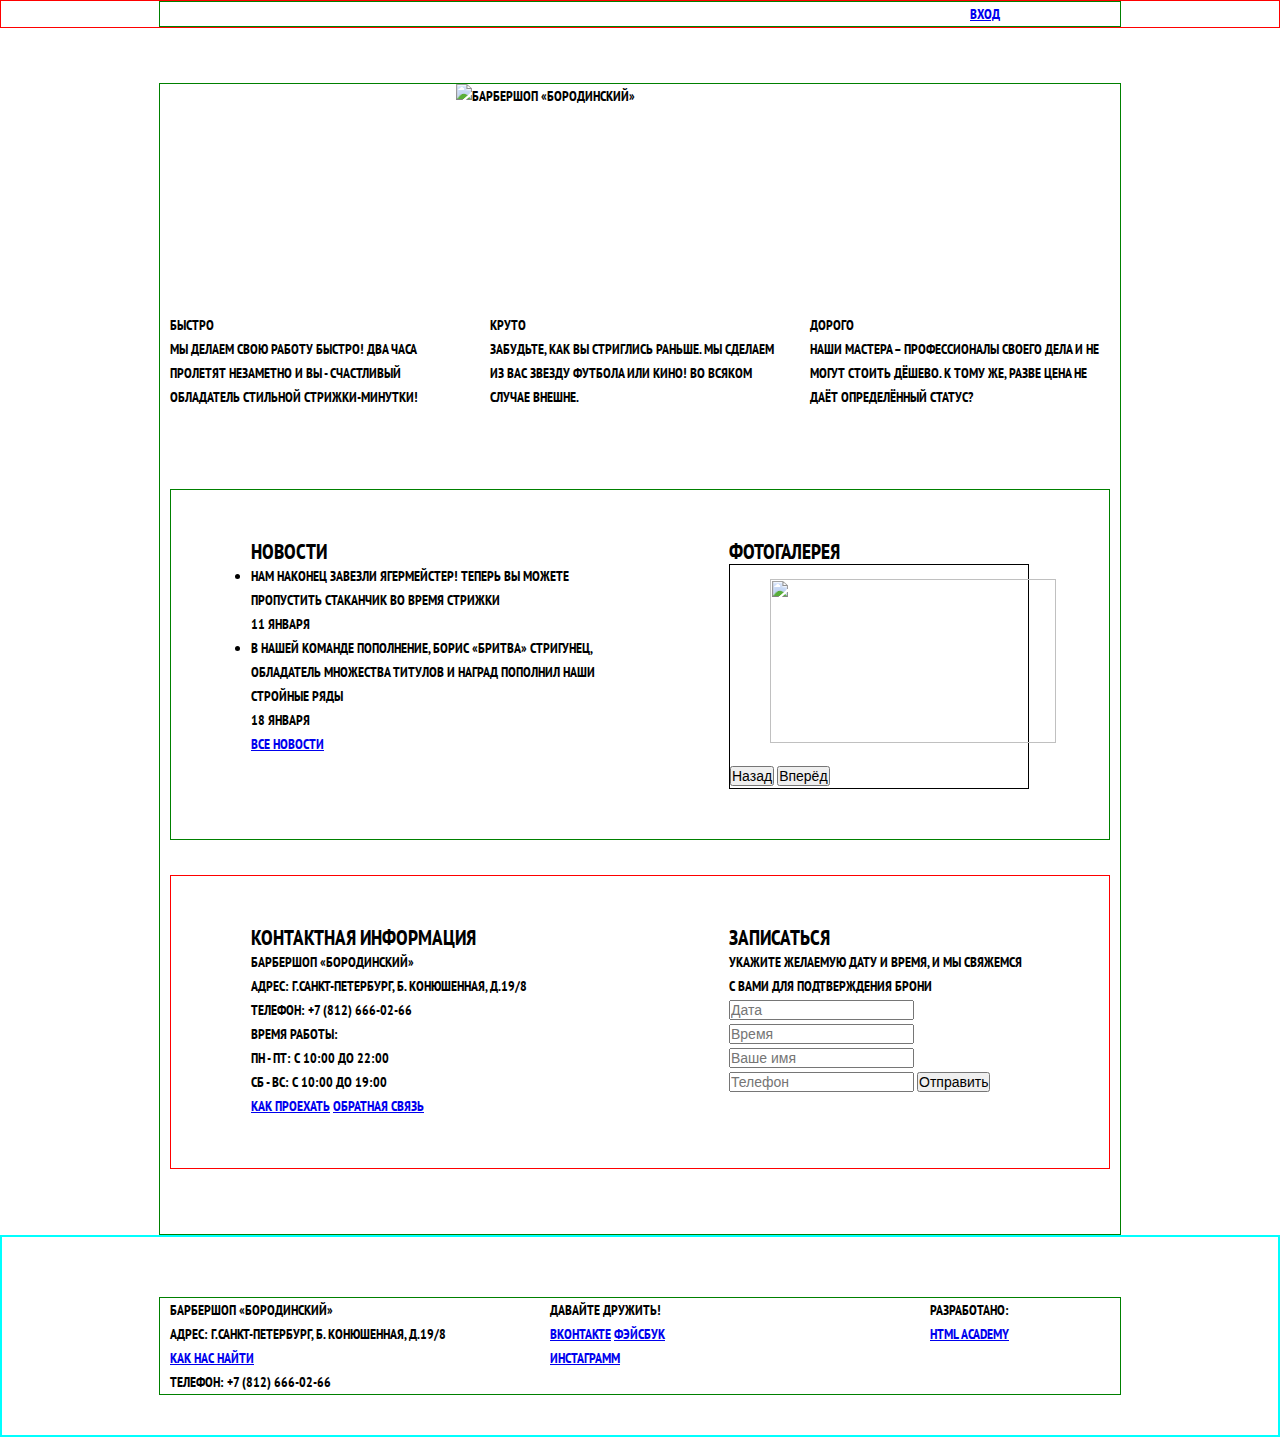
==== index.html @ 5401aee5 "Commit rename" ====
<!DOCTYPE html>
<html lang="ru">
<head>
	<meta charset="UTF-8">
	<title>Барбершоп «Бородинский»</title>
	<link rel="stylesheet" href="styles/normalize.css">
	<link rel="stylesheet" href="styles/style.css">
	<link href="https://fonts.googleapis.com/css?family=PT+Sans+Narrow:400,700&amp;subset=cyrillic" rel="stylesheet">
</head>
<body>
	<header class="main_header">
		<div class="container clearfix">
			<nav class="main_navigation">
				<!--#include virtual="includes/inc_01.html"-->
			</nav>
			<div class="user_block">
				<a href="#" class="login">Вход</a>
			</div>
		</div>
	</header>
	<main class="container">
		<div class="index_logo">
			<img src="img/index-logo.png" width="368" height="204" 
				alt="Барбершоп «Бородинский»">
		</div>
		<section class="features clearfix">
			<div class="features_item">
				<b class="features_name">Быстро</b>
				<p>Мы делаем свою работу быстро! Два часа пролетят незаметно и вы - счастливый обладатель стильной стрижки-минутки!</p>
			</div>
			<div class="features_item">
				<b class="features_name">Круто</b>
				<p>Забудьте, как вы стриглись раньше. Мы сделаем из вас звезду футбола или кино! Во всяком случае внешне.</p>
			</div>
			<div class="features_item">
				<b class="features_name">Дорого</b>
				<p>Наши мастера &#x0096; профессионалы своего дела и не могут стоить дёшево. К тому же, разве цена не даёт определённый статус?</p>
			</div>
		</section>
		<div class="index_content clearfix">
			<div class="index_content_left">
				<h2 class="index_content_title">Новости</h2>
				<ul class="news-preview">
					<li>
						<p>Нам наконец завезли Ягермейстер! Теперь вы можете пропустить стаканчик во время стрижки</p>
						<time datetime="2018-01-11">11 января</time>
					</li>
					<li>
						<p>В нашей команде пополнение, Борис «Бритва» Стригунец, обладатель множества титулов и наград пополнил наши стройные ряды</p>
						<time datetime="2018-01-18">18 января</time>
					</li>
				</ul>
				<a class="btn" href="#">Все новости</a>
			</div>
			<div class="index_content_right">
				<h2 class="index_content_title">Фотогалерея</h2>
				<div class="gallery">
					<figure class="gallery_content" >
						<img src="img/gallery01.jpg" width="286" height="164" alt="">
					</figure>
					<button class="btn gallery_prev">Назад</button>
					<button class="btn gallery_next">Вперёд</button>
				</div>
			</div>
		</div>
		<div class="index_content clearfix">
			<div class="index_content_left">
				<h2 class="index_content_title">Контактная информация</h2>
				<p>
					Барбершоп «Бородинский»<br>
					Адрес: г.Санкт-Петербург, Б. Конюшенная, д.19/8<br>
					Телефон: +7 (812) 666-02-66
				</p>
				<p>
					Время работы:<br>
					пн - пт: с 10:00 до 22:00<br>
					сб - вс: с 10:00 до 19:00
				</p>
				<a href="#" class="btn">Как проехать</a>		
				<a href="#" class="btn">Обратная связь</a>		
			</div>
			<div class="index_content_right">
				<h2 class="index_content_title">Записаться</h2>
				<p>Укажите желаемую дату и время, и мы свяжемся с вами для подтверждения брони</p>
				<form action="https://echo.htmlacademy.ru" method="POST" class="appointment_form">
					<input type="text" name="date" value="" placeholder="Дата">
					<input type="text" name="time" value="" placeholder="Время">
					<input type="text" name="name" value="" placeholder="Ваше имя">
					<input type="tel" name="phone" value="" placeholder="Телефон">
					<button class="btn" type="submit">Отправить</button>
				</form>
			</div>
		</div>
	</main>
	<footer class="main_footer">
		<div class="container clearfix">
			<section class="footer_contacts">
				Барбершоп «Бородинский»<br>
				Адрес: г.Санкт-Петербург, Б. Конюшенная, д.19/8<br>
				<a href="#">Как нас найти</a><br>
				Телефон: +7 (812) 666-02-66
			</section>
			<section class="footer_social">
				<p>Давайте дружить!</p>
				<a class="social_btn social_btn_vk" href="#">Вконтакте</a>
				<a class="social_btn social_btn_fb" href="#">Фэйсбук</a>
				<a class="social_btn social_btn_inst" href="#">Инстаграмм</a>
			</section>
			<section class="footer_copyright">
				<p>Разработано:</p>
				<a href="https://htmlacademy.ru" class="btn">HTML Academy</a>
			</section>
		</div>
	</footer>
</body>
</html>
---- styles/style.css ----
html, body{
	min-width: 960px;

	font-weight: 700;
	font-size: 14px;
	line-height: 24px;
	font-family: "PT Sans Narrow", "Arial", sans-serif;
	text-transform: uppercase;
}

*{
	margin: 0;
	padding: 0;
}


/*Специальные классы*/
.container{		border: 1px solid green;
	width: 940px;
	margin: 0 auto;
	padding: 0 10px; 
}
.container_mini{
	width: 188px;
	padding: 0 15px; 
}
.clearfix::after{
	content: "";
	clear: both;
	display: table;
}

/*Обычные классы*/


.main_header{
	margin-bottom: 55px; border: 1px solid red;
}
.main_navigation{
	float: left;
	width: 780px;
}
.user_block{
	float: right;
	width: 140px;
}
.index_logo{
	height: 204px;
	width: 368px;
	margin-left: auto;
	margin-right: auto;
	margin-bottom: 25px;
}


.features{
	margin-bottom: 80px; 
}
.features_item{
	float: left;
	width: 300px;
	margin-right: 20px;
}
.features_item:last-child{
	margin-right: 0px;
}



.index_content{
	padding: 50px 80px;
	margin-bottom: 35px; border: 1px solid green;
}
.index_content:last-child{border: 1px solid red;
	
	margin-bottom: 65px;
}
.index_content_left{
	width: 380px;
	float: left;
}
.index_content_right{
	width: 300px;
	float: right;
}
.gallery{
	border:1px solid;
}




.item_content{
	padding-bottom: 50px; border: 1px solid gold;
}
.page{
	margin-bottom: 60px; border: 1px solid green;
}
.item_content_left{
	float: left; 
	width: 460px;
}
.item_content_left .big_image{
	float: left;
	width: 100%;
	height: 500px;
	margin-bottom: 20px; 
}
.item_content_left .small_image{
	float: left;
	width: 140px;
	height: 150px;
	margin-right: 20px; 
}
.item_content_left .small_image:last-child{
	float: right;
	width: 134px;
	height: 150px;
	margin-right: 0px; 
}
.item_content_right{
	float: right; 
	width: 460px;
	padding-top: 25px;
}
.description span:first-child{
	float:left;
}
.description span{
	float:right;
}
.description p{
	clear:both;
	padding: 40px 0;
}
.price_product{
	margin-bottom: 65px;
}
.set ul{
	margin-top: 35px;
}



.price_content{
	padding-bottom: 80px; 
}

.price_content_left{
	float: left;
	width: 380px;
}

.price_content_right{
	float: right;
	width: 460px; 
}
.price_content>strong{
	display: block;
	
}
.price_content h3{
	margin: 70px 0 40px;
}
.price_content table{
	margin-bottom: 125px;
}


.shop_content_left{ 
	float: left;
	width: 220px;
}
.shop_content_left fieldset{
	margin-bottom: 50px;
}
.shop_content_left fieldset legend{
	margin-bottom: 32px;
}
.shop_content_right{
	float: right;
	width: 700px;
}
.shop_content_right article{
	float: left;
	/*box-sizing: border-box;*/
	width: 220px;
	height: 285px;
	margin-right: 20px;
	margin-bottom: 20px;
}
.shop_content_right article h1{
	margin: 15px 0;
}
.shop_content_right article:nth-child(3n){
	margin-right: 0px;
	width: 220px;
}
.pagin{
	float: left;
	margin-top: 25px;
}









.main_footer{
	padding: 60px 0 40px 0; border: 2px solid cyan;
}
.footer_contacts{
	float:left;
	width: 320px; 
	margin-right: 60px;
}
.footer_social{
	float: left; 
	width: 180px;
}
.footer_copyright{
	float: right;
	width: 180px; 
}
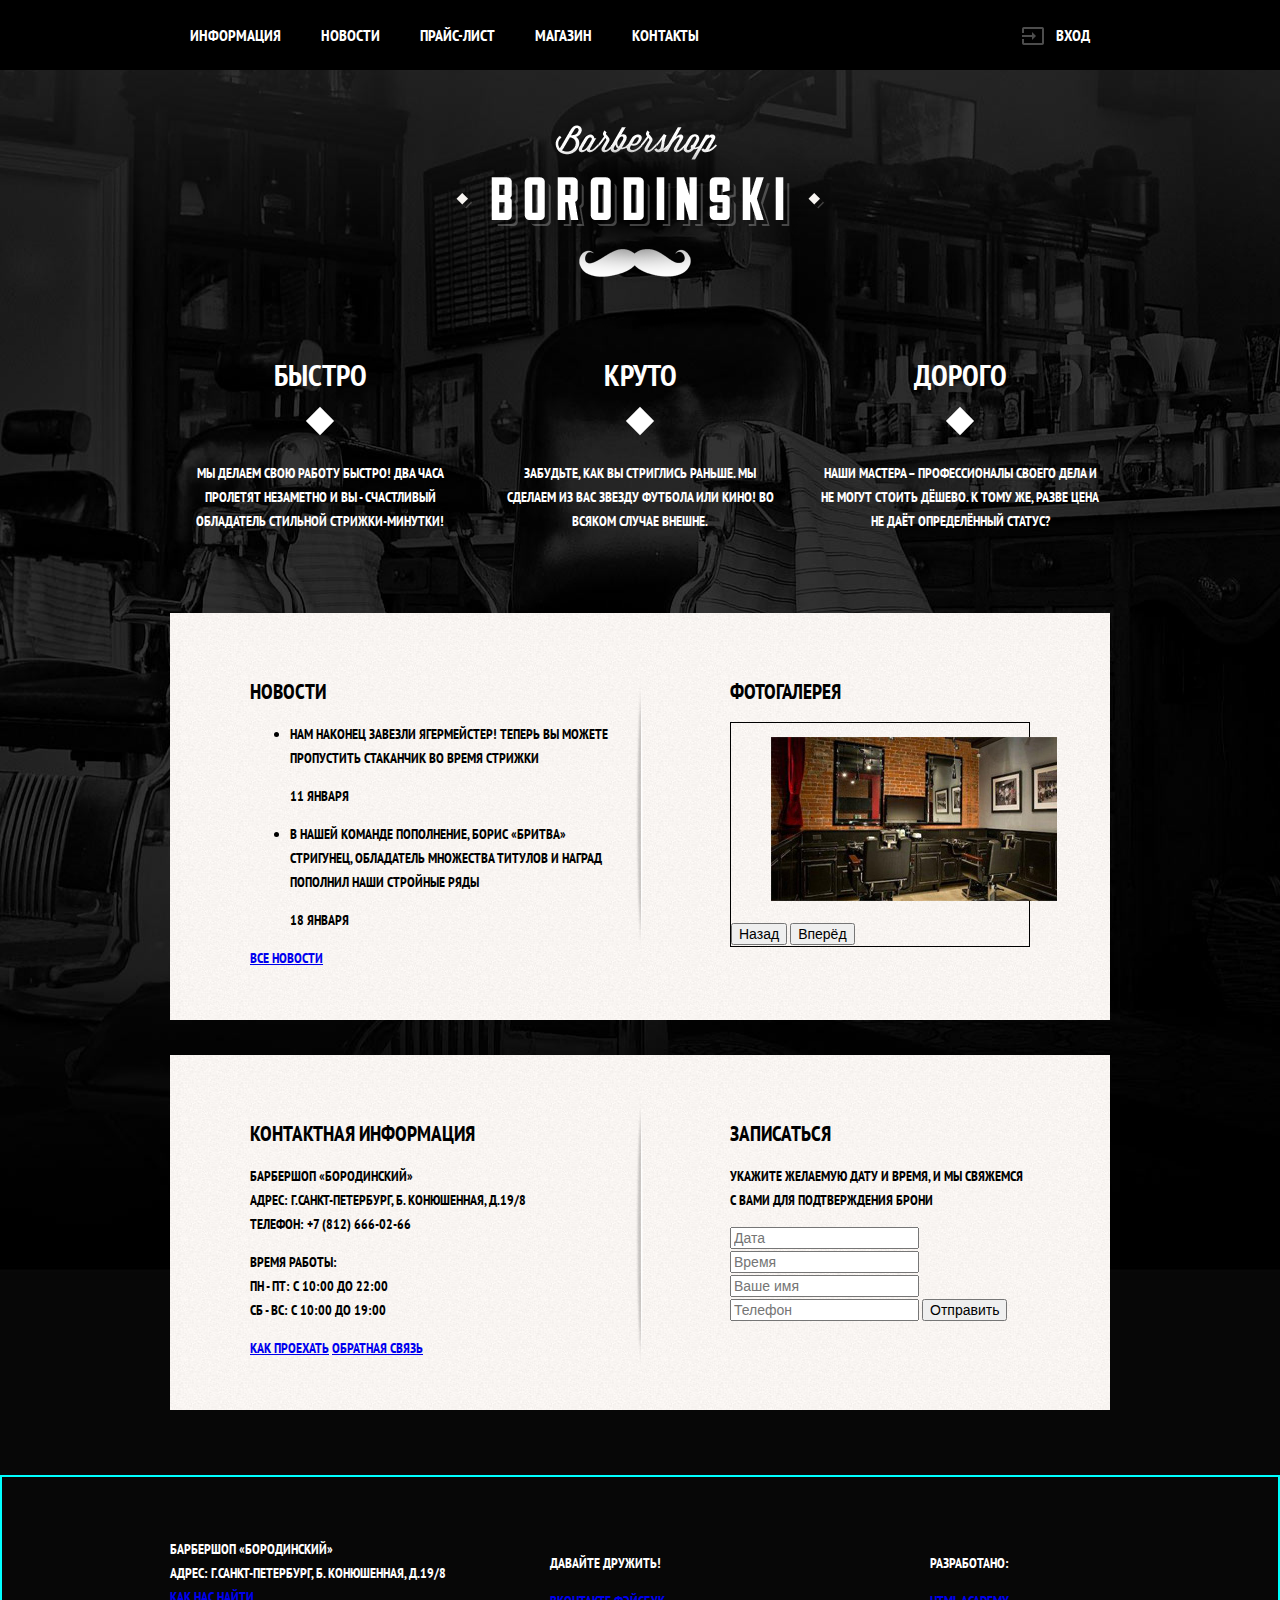
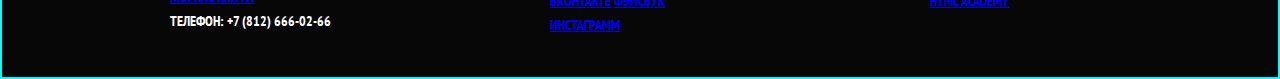
==== commit 8e25051f: "Update11012018" ====
--- a/index.html
+++ b/index.html
@@ -11,7 +11,23 @@
 	<header class="main_header">
 		<div class="container clearfix">
 			<nav class="main_navigation">
-				<!--#include virtual="includes/inc_01.html"-->
+				<ul>
+					<li>
+						<a href="info.html">Информация</a>
+					</li>
+					<li>
+						<a href="news.html">Новости</a>
+					</li>
+					<li>
+						<a href="price.html">Прайс-лист</a>
+					</li>
+					<li>
+						<a href="shop.html">Магазин</a>
+					</li>
+					<li>
+						<a href="#">Контакты</a>
+					</li>
+				</ul>
 			</nav>
 			<div class="user_block">
 				<a href="#" class="login">Вход</a>
--- a/styles/style.css
+++ b/styles/style.css
@@ -6,16 +6,14 @@
 	line-height: 24px;
 	font-family: "PT Sans Narrow", "Arial", sans-serif;
 	text-transform: uppercase;
-}
-
-*{
-	margin: 0;
-	padding: 0;
+	color: #ffffff;
+
+	background: #000000 url("../img/bg-index.jpg") no-repeat center top;
 }
 
 
 /*Специальные классы*/
-.container{		border: 1px solid green;
+.container{			/*border: 1px solid green;*/
 	width: 940px;
 	margin: 0 auto;
 	padding: 0 10px; 
@@ -34,16 +32,74 @@
 
 
 .main_header{
-	margin-bottom: 55px; border: 1px solid red;
-}
+	margin-bottom: 55px;
+	color: #ffffff;
+	background: #000000;
+}
+
 .main_navigation{
 	float: left;
 	width: 780px;
 }
+.main_navigation a{
+	color: #ffffff;
+	text-decoration: none;
+	display: block;
+	padding: 25px 20px;
+}
+.main_navigation a:hover{
+	background-color: #232323;
+}
+.main_navigation ul{
+	margin: 0px;
+	padding: 0px;
+	list-style: none;
+	font-size: 0px;
+}
+.main_navigation li{
+	display: inline-block;
+	vertical-align: top;
+	font-size: 16px;
+	line-height: 20px;
+}
+
 .user_block{
 	float: right;
-	width: 140px;
-}
+	max-width: 140px;
+}
+.login{
+	position: relative;
+	display: inline-block;
+	vertical-align: top;
+	padding: 25px 20px 25px 50px; 
+
+	font-size: 16px;
+	line-height: 20px;
+	color: #ffffff;
+	text-decoration: none;
+}
+.login:hover{
+	background-color: #232323;
+}
+.login:hover::before{
+	opacity: 1;
+}
+.login::before{
+	content: "";
+
+	width: 25px;
+	height: 20px;
+
+	position: absolute;
+	top: 26px;
+	left: 15px;
+
+	background:  url("../img/sprite.png") no-repeat;
+	background-position: -48px -10px;
+	opacity: 0.3;
+}
+
+
 .index_logo{
 	height: 204px;
 	width: 368px;
@@ -51,6 +107,10 @@
 	margin-right: auto;
 	margin-bottom: 25px;
 }
+.index_logo img{
+	height: 204px;
+	width: 368px;
+}
 
 
 .features{
@@ -60,18 +120,50 @@
 	float: left;
 	width: 300px;
 	margin-right: 20px;
+	text-align: center;
 }
 .features_item:last-child{
 	margin-right: 0px;
 }
-
+.features_name{
+	position: relative;
+
+	display: block;
+	margin-bottom: 30px;
+	padding-bottom: 35px;
+
+	font-size: 30px;
+	line-height: 42px;
+}
+.features_name::after{
+	content: "";
+	position: absolute;
+	bottom: 0;
+	left: 50%;
+	display: block;
+	width: 20px;
+	height: 20px;
+	margin-left: -10px;
+
+	background: #ffffff;
+	transform: rotate(45deg);
+}
+.features_item p{
+	margin: 10px;
+	margin-bottom: 0;
+}
 
 
 .index_content{
+	margin-bottom: 35px; 
 	padding: 50px 80px;
-	margin-bottom: 35px; border: 1px solid green;
-}
-.index_content:last-child{border: 1px solid red;
+
+	color: #000000;
+	background: url(../img/index-content-shadow.png) center no-repeat,
+	#f8f5f2 url("../img/pattern-white.jpg");
+	
+}
+.index_content:last-child{
 	
 	margin-bottom: 65px;
 }
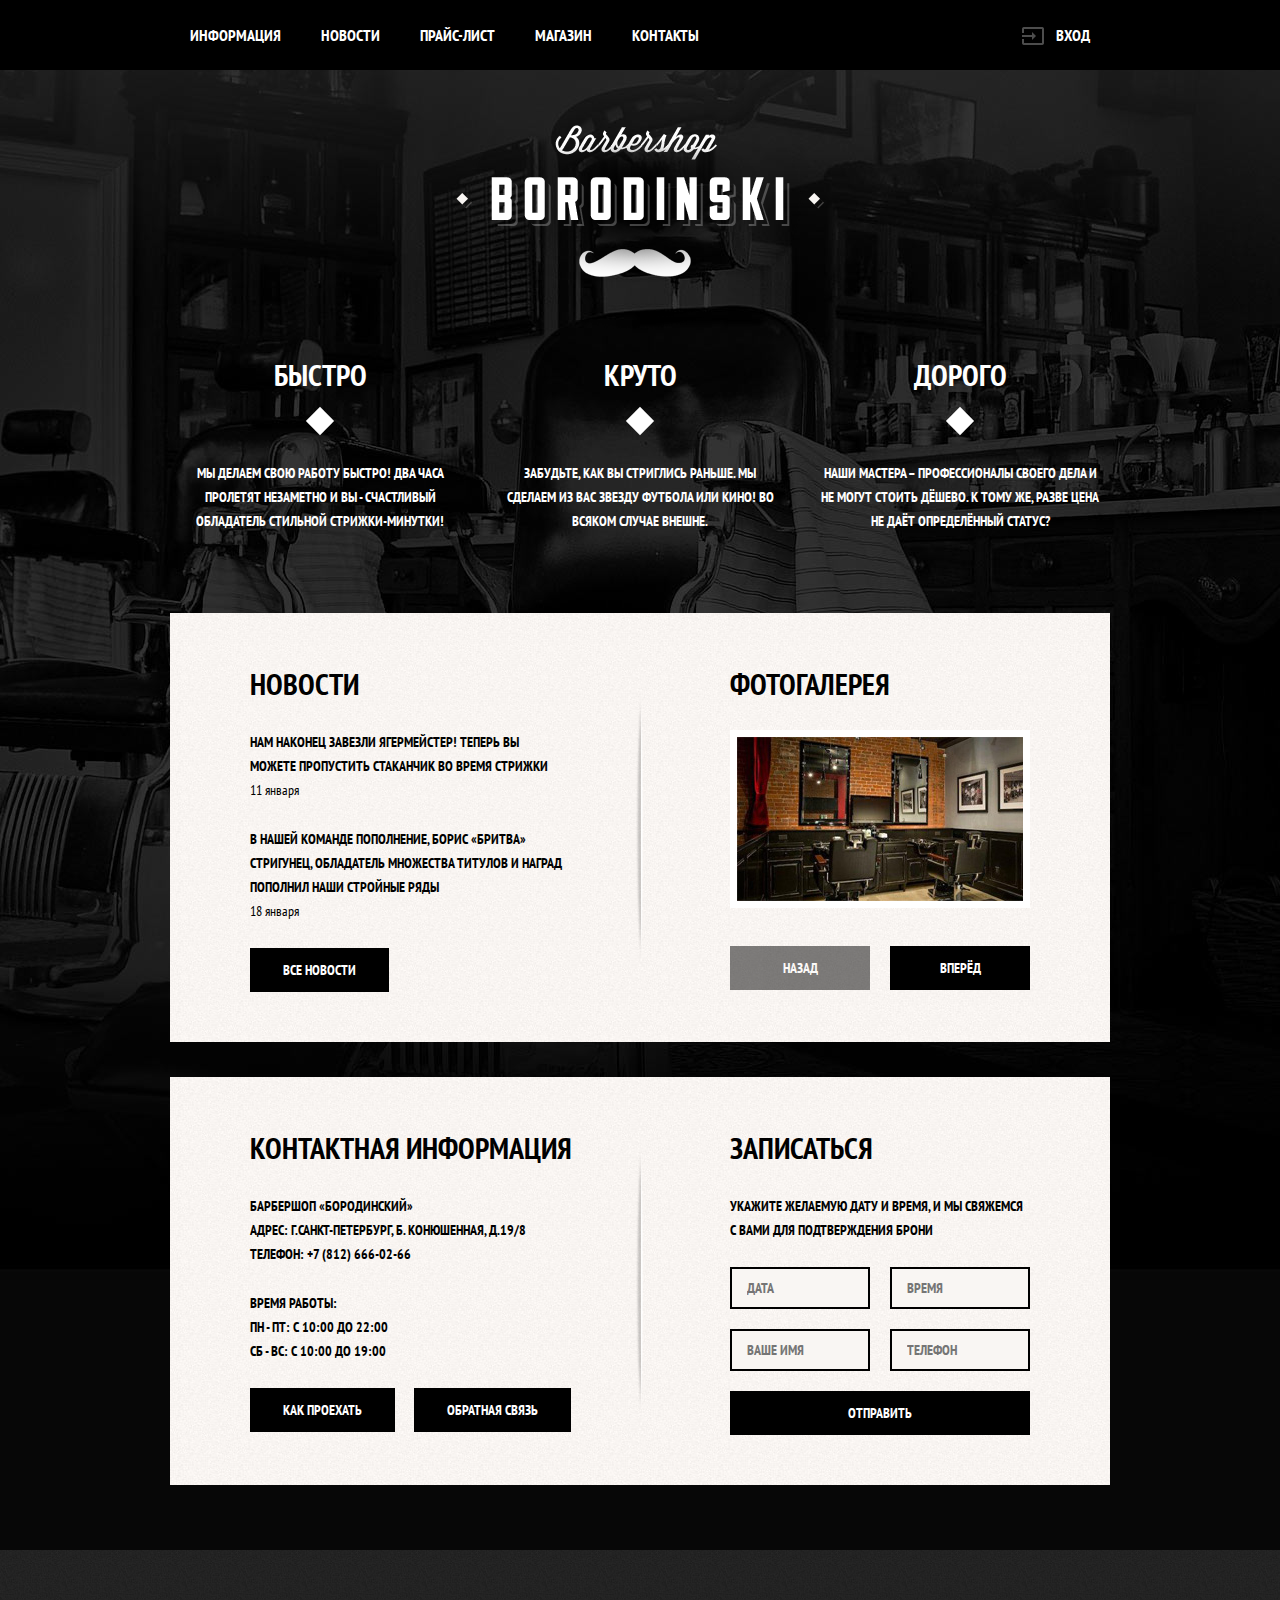
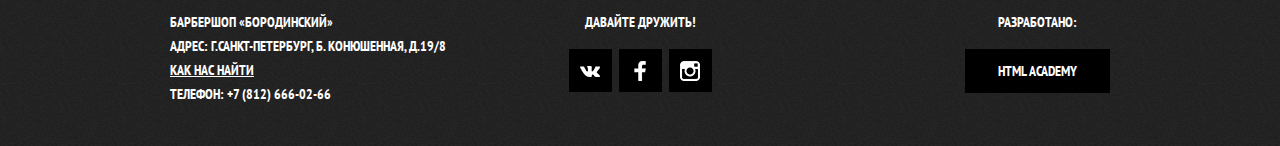
==== commit 84cc5b54: "Index END!!!" ====
--- a/index.html
+++ b/index.html
@@ -6,6 +6,7 @@
 	<link rel="stylesheet" href="styles/normalize.css">
 	<link rel="stylesheet" href="styles/style.css">
 	<link href="https://fonts.googleapis.com/css?family=PT+Sans+Narrow:400,700&amp;subset=cyrillic" rel="stylesheet">
+	<link rel="shortcut icon" href="favicon.ico" type="image/x-icon"> 
 </head>
 <body>
 	<header class="main_header">
@@ -56,7 +57,7 @@
 		<div class="index_content clearfix">
 			<div class="index_content_left">
 				<h2 class="index_content_title">Новости</h2>
-				<ul class="news-preview">
+				<ul class="news_preview">
 					<li>
 						<p>Нам наконец завезли Ягермейстер! Теперь вы можете пропустить стаканчик во время стрижки</p>
 						<time datetime="2018-01-11">11 января</time>
@@ -72,9 +73,9 @@
 				<h2 class="index_content_title">Фотогалерея</h2>
 				<div class="gallery">
 					<figure class="gallery_content" >
-						<img src="img/gallery01.jpg" width="286" height="164" alt="">
+						<img src="img/gallery01.jpg" width="286" height="164" alt="Интерьер01">
 					</figure>
-					<button class="btn gallery_prev">Назад</button>
+					<button class="btn gallery_prev" disabled>Назад</button>
 					<button class="btn gallery_next">Вперёд</button>
 				</div>
 			</div>
--- a/styles/style.css
+++ b/styles/style.css
@@ -27,10 +27,39 @@
 	clear: both;
 	display: table;
 }
-
-/*Обычные классы*/
-
-
+.btn{
+	display: inline-block;
+	margin-right: 16px;
+	padding: 10px 33px;
+
+	font: inherit;
+	vertical-align: top;
+	text-align: center;
+
+	text-transform: uppercase;
+	text-decoration: none;
+
+	color: #ffffff;
+	background-color: #000000;
+	border: none;
+	outline: none;
+	cursor: pointer;
+}
+.btn:hover, .btn:active{
+	background-color: #663d15;
+}
+.btn.disabled, 
+.btn:disabled{
+	opacity: 0.5;
+	cursor: default;
+}
+.btn.disabled:hover, 
+.btn:disabled:hover{
+	background-color: #000000;
+}
+
+
+/*-----Голова сайта---*/
 .main_header{
 	margin-bottom: 55px;
 	color: #ffffff;
@@ -100,6 +129,9 @@
 }
 
 
+
+
+/*-----Тело сайта---*/
 .index_logo{
 	height: 204px;
 	width: 368px;
@@ -175,11 +207,88 @@
 	width: 300px;
 	float: right;
 }
+.index_content_title{
+	margin: 0px;
+	margin-bottom: 25px;
+
+	font-size: 30px;
+	line-height: 42px;
+}
+.index_content p{
+	margin: 0px;
+	margin-bottom: 25px;
+}
+.news_preview{
+	margin: 0px;
+	padding: 0px;
+	padding-right: 65px;
+
+	list-style: none;
+}
+.news_preview li{
+	margin-bottom: 25px;
+}
+.news_preview p{
+	margin-bottom: 0px;
+}
+.news_preview time{
+	text-transform: none;
+	font-weight: normal;
+}
+.appointment_form input{
+	float: left;
+	width: 106px;
+	padding: 7px 15px;
+	margin-right: 20px;
+	margin-bottom: 20px;
+
+	font: inherit;
+	color: inherit;
+	text-transform: inherit;
+
+	background-color: #f9f6f3;
+	border: 2px solid #000000;
+	outline: none;
+}
+.appointment_form input:focus{
+	border: 2px solid #663d15;
+}
+.appointment_form input:nth-child(even){
+	margin-right: 0px;
+}
+.appointment_form .btn{
+	clear: both;
+	width: 100%;
+}
+
 .gallery{
-	border:1px solid;
-}
-
-
+	position: relative;
+	height: 260px;
+}
+.gallery_content{
+	height: 164px;
+	margin: 0px;
+
+	background-color: #cccccc;
+	border: 7px solid #ffffff;
+}
+.gallery_content img{
+	width: 286px;
+	height: 164px;
+}
+.gallery .btn{
+	position: absolute;
+	bottom: 0px;
+
+	width: 140px;
+	margin: 0px;
+}
+.gallery_prew{
+	left: 0px;
+}
+.gallery_next{
+	right: 0px;
+}
 
 
 .item_content{
@@ -237,19 +346,16 @@
 .price_content{
 	padding-bottom: 80px; 
 }
-
 .price_content_left{
 	float: left;
 	width: 380px;
 }
-
 .price_content_right{
 	float: right;
 	width: 460px; 
 }
 .price_content>strong{
 	display: block;
-	
 }
 .price_content h3{
 	margin: 70px 0 40px;
@@ -296,24 +402,79 @@
 
 
 
-
-
-
-
-
-.main_footer{
-	padding: 60px 0 40px 0; border: 2px solid cyan;
+/*--------Подвал--------*/
+.main_footer{						
+	padding: 60px 0 40px 0; 
+	color: #ffffff;
+	background-color: #252525;
+	background-image: url("../img/pattern-footer.jpg");
 }
 .footer_contacts{
 	float:left;
 	width: 320px; 
 	margin-right: 60px;
 }
-.footer_social{
+.footer_contacts a{
+	color: #ffffff;
+}
+.footer_contacts a:hover{
+	text-decoration: none;
+}
+.footer_social{ 
 	float: left; 
 	width: 180px;
-}
-.footer_copyright{
-	float: right;
-	width: 180px; 
+
+	text-align: center;
+}
+.footer_social p{
+	margin: 0px;
+	margin-bottom: 15px;
+}
+.footer_copyright{ 
+	float: right;
+	max-width: 180px; 
+}
+.footer_copyright p{ 
+	margin: 0px;
+	margin-bottom: 15px;
+	text-align: center;
+}
+.footer_copyright .btn{
+	margin-right: 0px;
+}
+
+.social_btn{
+	display: inline-block;
+	vertical-align: top;
+
+	width: 43px;
+	height: 43px;
+	margin: 0px 2px;
+	color: transparent;
+	background: #000000 url("../img/sprite.png") no-repeat center;
+	background-position: 100px -100px;
+
+
+	transition: background-position 0.2s, background-color 0.2s;
+}
+.social_btn:hover{
+	background-color: #ffffff;
+}
+.social_btn_vk{
+	background-position: 1px -118px;
+}
+.social_btn_fb{
+	background-position: 1px -78px;
+}
+.social_btn_inst{
+	background-position: 1px -38px;
+}
+.social_btn_vk:hover{
+	background-position: -39px -118px;
+}
+.social_btn_fb:hover{
+	background-position: -39px -78px;
+}
+.social_btn_inst:hover{
+	background-position: -39px -38px;
 }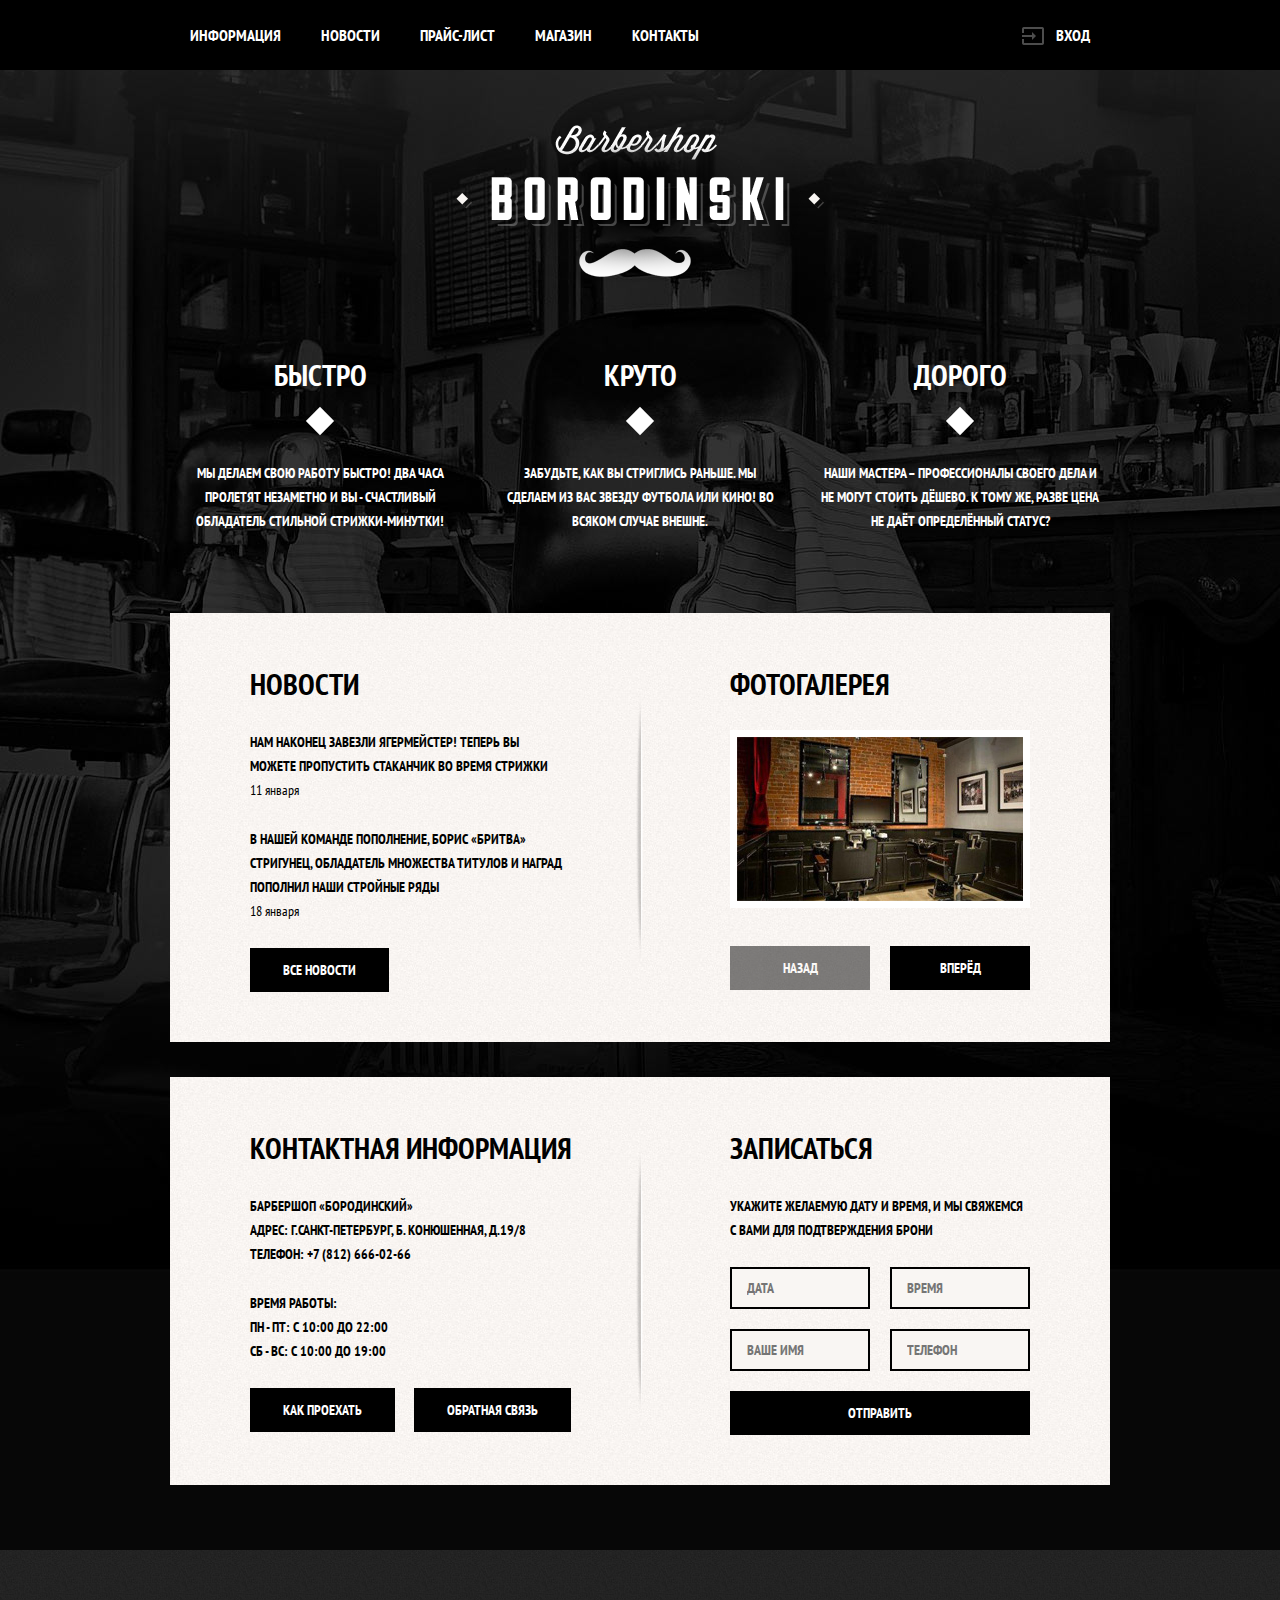
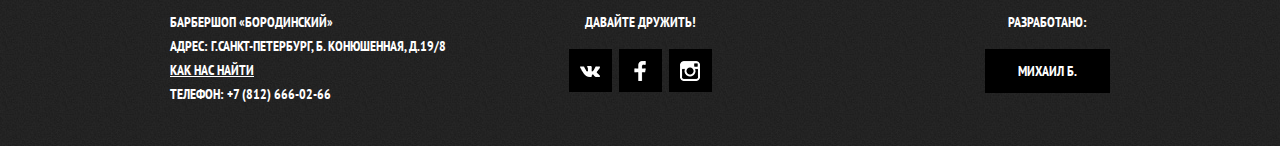
==== commit 716d9c91: "Copyright+social grid" ====
--- a/index.html
+++ b/index.html
@@ -119,13 +119,13 @@
 			</section>
 			<section class="footer_social">
 				<p>Давайте дружить!</p>
-				<a class="social_btn social_btn_vk" href="#">Вконтакте</a>
-				<a class="social_btn social_btn_fb" href="#">Фэйсбук</a>
-				<a class="social_btn social_btn_inst" href="#">Инстаграмм</a>
+				<a class="social_btn social_btn_vk" href="https://www.vk.com">Вконтакте</a>
+				<a class="social_btn social_btn_fb" href="https://www.facebook.com">Фэйсбук</a>
+				<a class="social_btn social_btn_inst" href="https://www.instagram.com">Инстаграмм</a>
 			</section>
 			<section class="footer_copyright">
 				<p>Разработано:</p>
-				<a href="https://htmlacademy.ru" class="btn">HTML Academy</a>
+				<a href="https://htmlacademy.ru" class="btn">Михаил Б.</a>
 			</section>
 		</div>
 	</footer>
--- a/styles/style.css
+++ b/styles/style.css
@@ -70,12 +70,13 @@
 	float: left;
 	width: 780px;
 }
-.main_navigation a{
+.main_navigation a{ 
 	color: #ffffff;
 	text-decoration: none;
 	display: block;
-	padding: 25px 20px;
-}
+	padding: 23px 20px;
+}
+.main_navigation a img{display: block;}
 .main_navigation a:hover{
 	background-color: #232323;
 }
@@ -89,7 +90,7 @@
 	display: inline-block;
 	vertical-align: top;
 	font-size: 16px;
-	line-height: 20px;
+	line-height: 24px;
 }
 
 .user_block{
